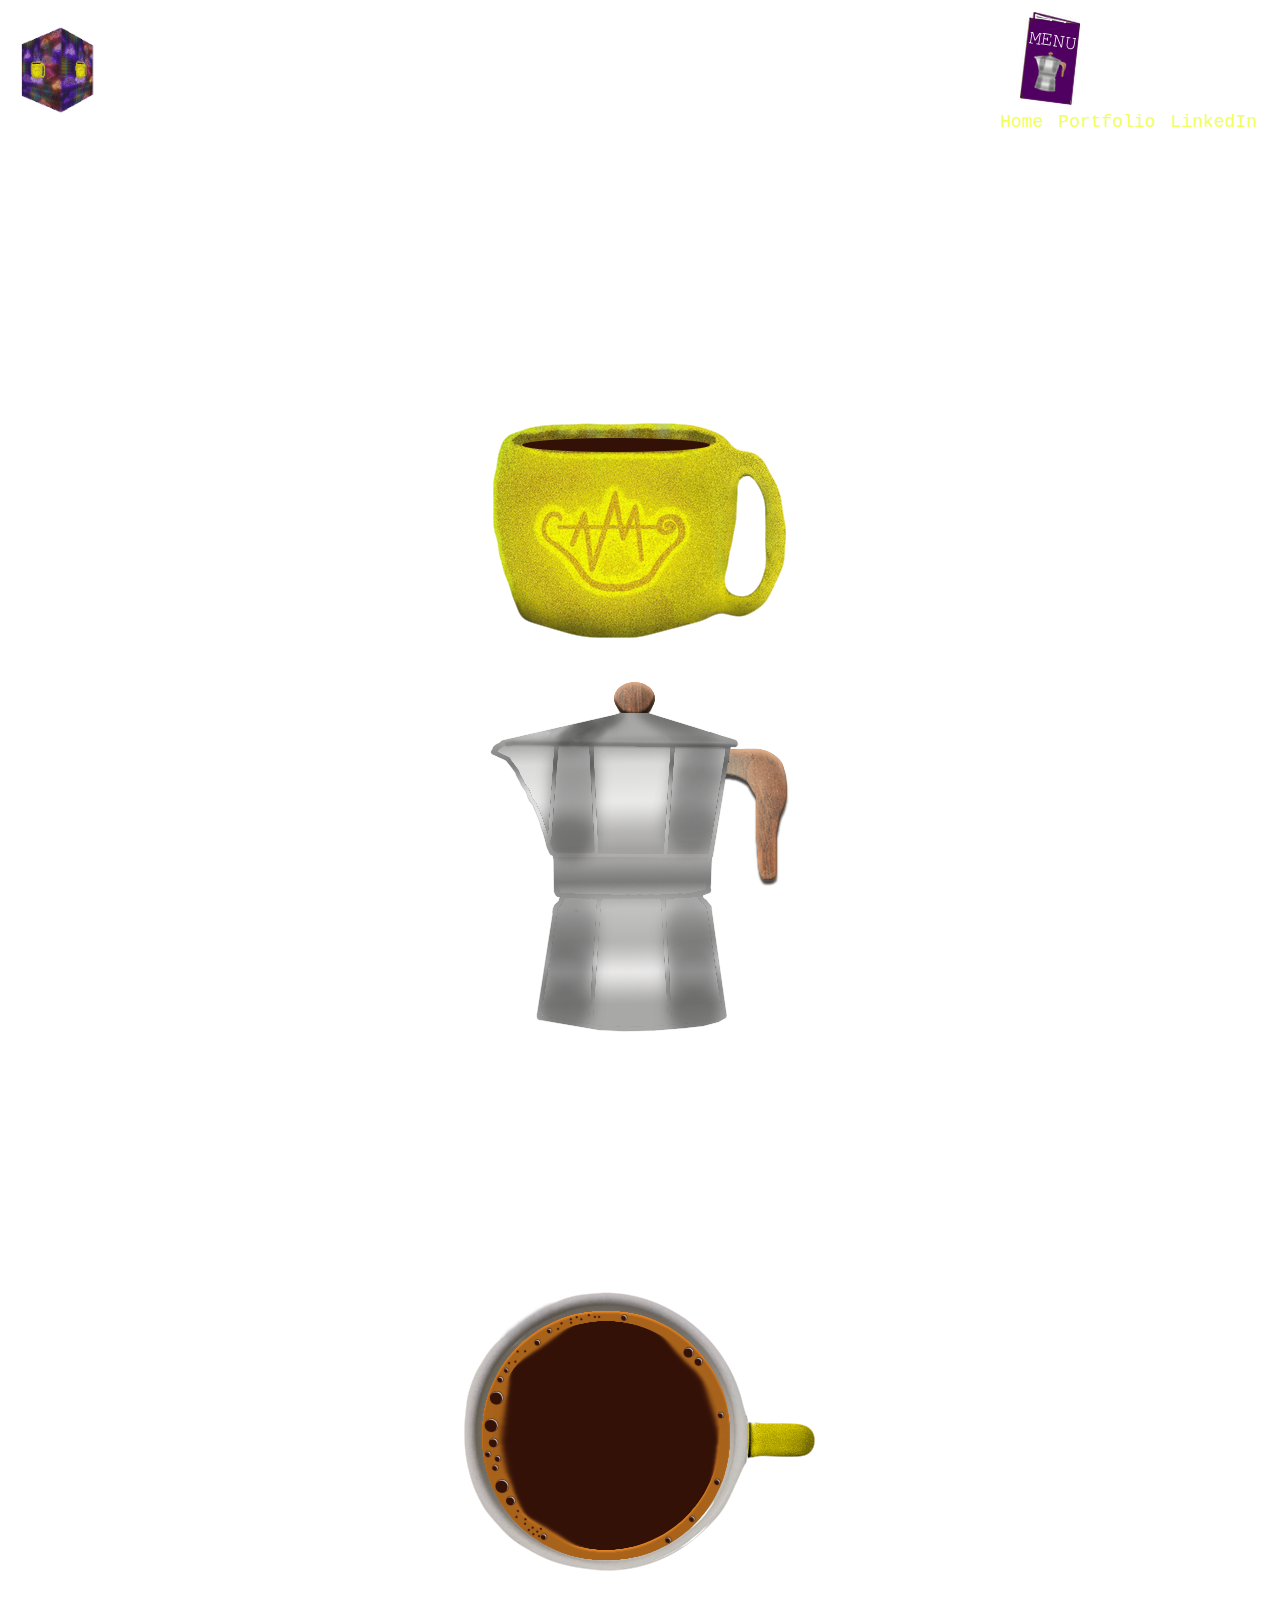
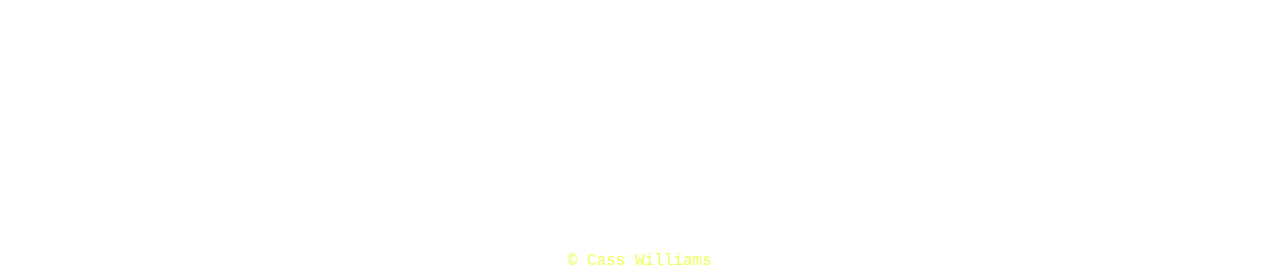
==== index.html @ c23df638 "Add files via upload" ====
<!DOCTYPE html>
<html>
  <meta name="viewport" content="width=device-width, initial-scale=1.0">

<head>
  <title>Cass Williams</title>
  <link rel="stylesheet" href="styles.css">
</head>
<body>
  <header>
    <div class="logo"><img src="logo.gif" alt="Interactive Image"
      width="100px"></div>
      <nav>
        <label for="menu-toggle" class="menu-icon">
        <img src="menu.png" alt="Menu Icon">
      </label>
        <input type="checkbox" id="menu-toggle">
        <label for="menu-toggle" class="menu-icon">&#9776;</label>
        <div class="menu">
          <ul>
            <li><a href="#">Home</a></li>
            <li><a href="portfolio.html">Portfolio</a></li>
            <li><a href="https://www.linkedin.com/in/excpresso">LinkedIn</a></li>
          </ul>
        </div>
      </nav>

  </header>
  
  <div id="coffee-container">
    <div class="coffee-wrapper" onmouseenter="changeImage(this, '11.png')" onmouseleave="changeImage(this, '1.png')">
      <img src="1.png" alt="Image 1">
    </div>
    <div class="coffee-wrapper" onmouseenter="changeImage(this, '22.png')" onmouseleave="changeImage(this, '2.png')">
      <img src="2.png" alt="Image 2">
    </div>
    <div class="coffee-wrapper" onmouseenter="changeImage(this, '33.png')" onmouseleave="changeImage(this, '3.png')">
      <img src="3.png" alt="Image 3">
    </div>
  </div>
  
  <footer>
    &copy; Cass Williams
  </footer>
  
  <script src="script.js"></script>
</body>
</html>
---- styles.css ----
/* CSS for header */
/* Add this at the beginning of the styles.css file */
@media screen and (max-width: 600px) {
  /* Adjust the max-width value according to your design */
  body {
    font-size: 14px; /* Adjust the font size for better readability on smaller screens */
  }
  
  .logo img {
    width: 80px; /* Reduce the logo size for better fit */
  }
  
  nav ul {
    flex-direction: column; /* Stack the navigation links vertically */
  }
  
  .coffee-wrapper {
    width: 100%; /* Make the coffee wrappers occupy the full width of the container */
  }
}

header {
  background-color: transparent;
  background-size: cover;
  background-position: center;
  color: #fff;
  padding: 0px;
  align-items: center;
  display: flex;
  justify-content: space-between;
}

.logo {
  font-size: 0px;
  font-weight: bold;
  text-decoration: none;
  color: #fff;
  margin-right: 10px;
}

.logo img {
  transition: transform 0.3s;
}

.logo img:hover {
  transform: scale(1.2); /* Increase the size of the logo when hovered */
}

nav ul {
  list-style-type: none;
  padding: 0;
  margin: 0;
  display: flex;
  justify-content: flex-end;
}

nav li {
  margin-right: 15px;
}

nav a {
  text-decoration: none;
  color: #efff5e;
  font-family: 'Courier New', Courier, monospace;
  font-size: large;
}

/* Other CSS styles */

nav a:hover {
  background: linear-gradient(to bottom, #9900ff, #ff8a00);
}

nav a.active {
  background: linear-gradient(to bottom, #9900ff, #ff8a00);
}

/* CSS for interactive image */
#coffee-container {
  display: flex;
  justify-content: center;
  align-items: center;
  max-width: 100%;
  flex-direction: column;
}

#coffee-container img {
  max-width: 100%;
  height: auto;
  cursor: pointer;
  transition: transform 0.3s;
}

#coffee-container img:hover {
  transform: scale(1.1);
}

.coffee-wrapper {
  display: flex;
  justify-content: center;
  align-items: center;
  margin: 10px; /* Add margin to create space between images */
}

.coffee-wrapper img {
  max-width: 100%;
  height: auto;
  cursor: pointer;
  transition: transform 0.3s;
  display: block; /* Add this line to center the images horizontally */
  margin: 0 auto; /* Add this line to center the images horizontally */
}

body {
  background-image: url("bg2.png");
  background-size: cover;
  background-position: center;
}

.menu {
  display: none; /* Hide the menu by default */
}

#menu-toggle:checked ~ .menu {
  display: block; /* Display the menu when the checkbox is checked */
}

@media screen and (min-width: 600px) {
  /* Adjust the min-width value to define the breakpoint for collapsing the menu */
  .menu {
    display: block; /* Show the menu for wider screens */
  }
  
  #menu-toggle {
    display: none; /* Hide the toggle for wider screens */
  }
}
.menu-icon {
  display: inline-block;
  vertical-align: middle;
  cursor: pointer;
  padding: 0;
  background: none;
  border: none;
  outline: none; /* Add this to remove the outline when the image is clicked */
}

.menu-icon img {
  width: 100px;
  height: 100px;
}

#menu-toggle {
  position: absolute;
  top: -9999px;
  left: -9999px;
}

/* Add any additional styles for the game container */

/* CSS for footer */
footer {
  background-color: transparent;
  color: #efff5e;
  font-family: 'Courier New', Courier, monospace;
  padding: 0px;
  margin-top: 10rem;
  text-align: center;
}
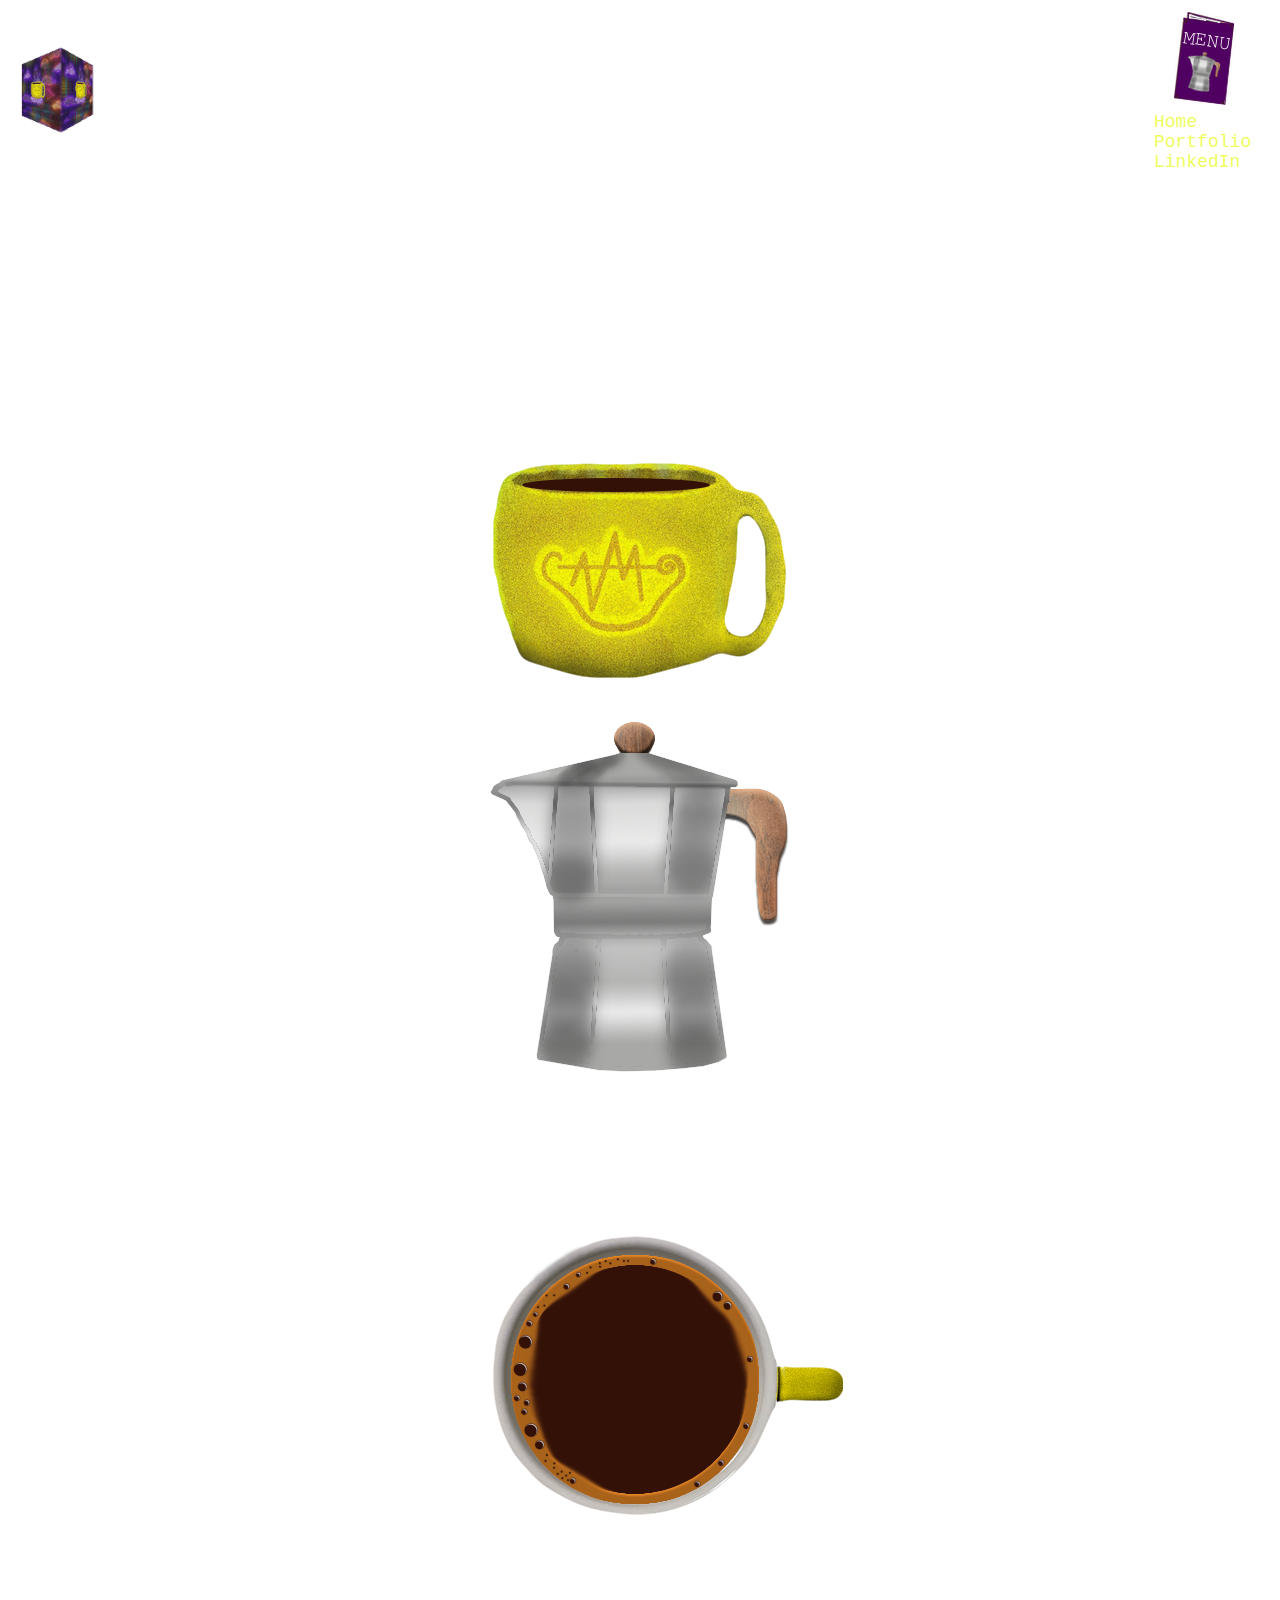
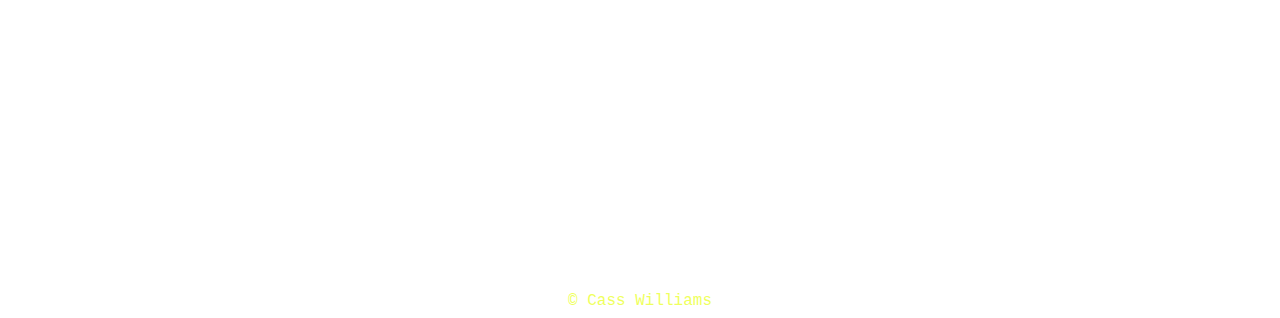
==== commit 0c324c4f: "Add files via upload" ====
--- a/index.html
+++ b/index.html
@@ -5,6 +5,7 @@
 <head>
   <title>Cass Williams</title>
   <link rel="stylesheet" href="styles.css">
+  <script src="script.js"></script>
 </head>
 <body>
   <header>
@@ -43,6 +44,5 @@
     &copy; Cass Williams
   </footer>
   
-  <script src="script.js"></script>
 </body>
 </html>
--- a/styles.css
+++ b/styles.css
@@ -50,7 +50,7 @@
   list-style-type: none;
   padding: 0;
   margin: 0;
-  display: flex;
+  display: block;
   justify-content: flex-end;
 }
 
@@ -142,6 +142,7 @@
   padding: 0;
   background: none;
   border: none;
+  color: transparent;
   outline: none; /* Add this to remove the outline when the image is clicked */
 }
 
@@ -156,6 +157,7 @@
   left: -9999px;
 }
 
+
 /* Add any additional styles for the game container */
 
 /* CSS for footer */
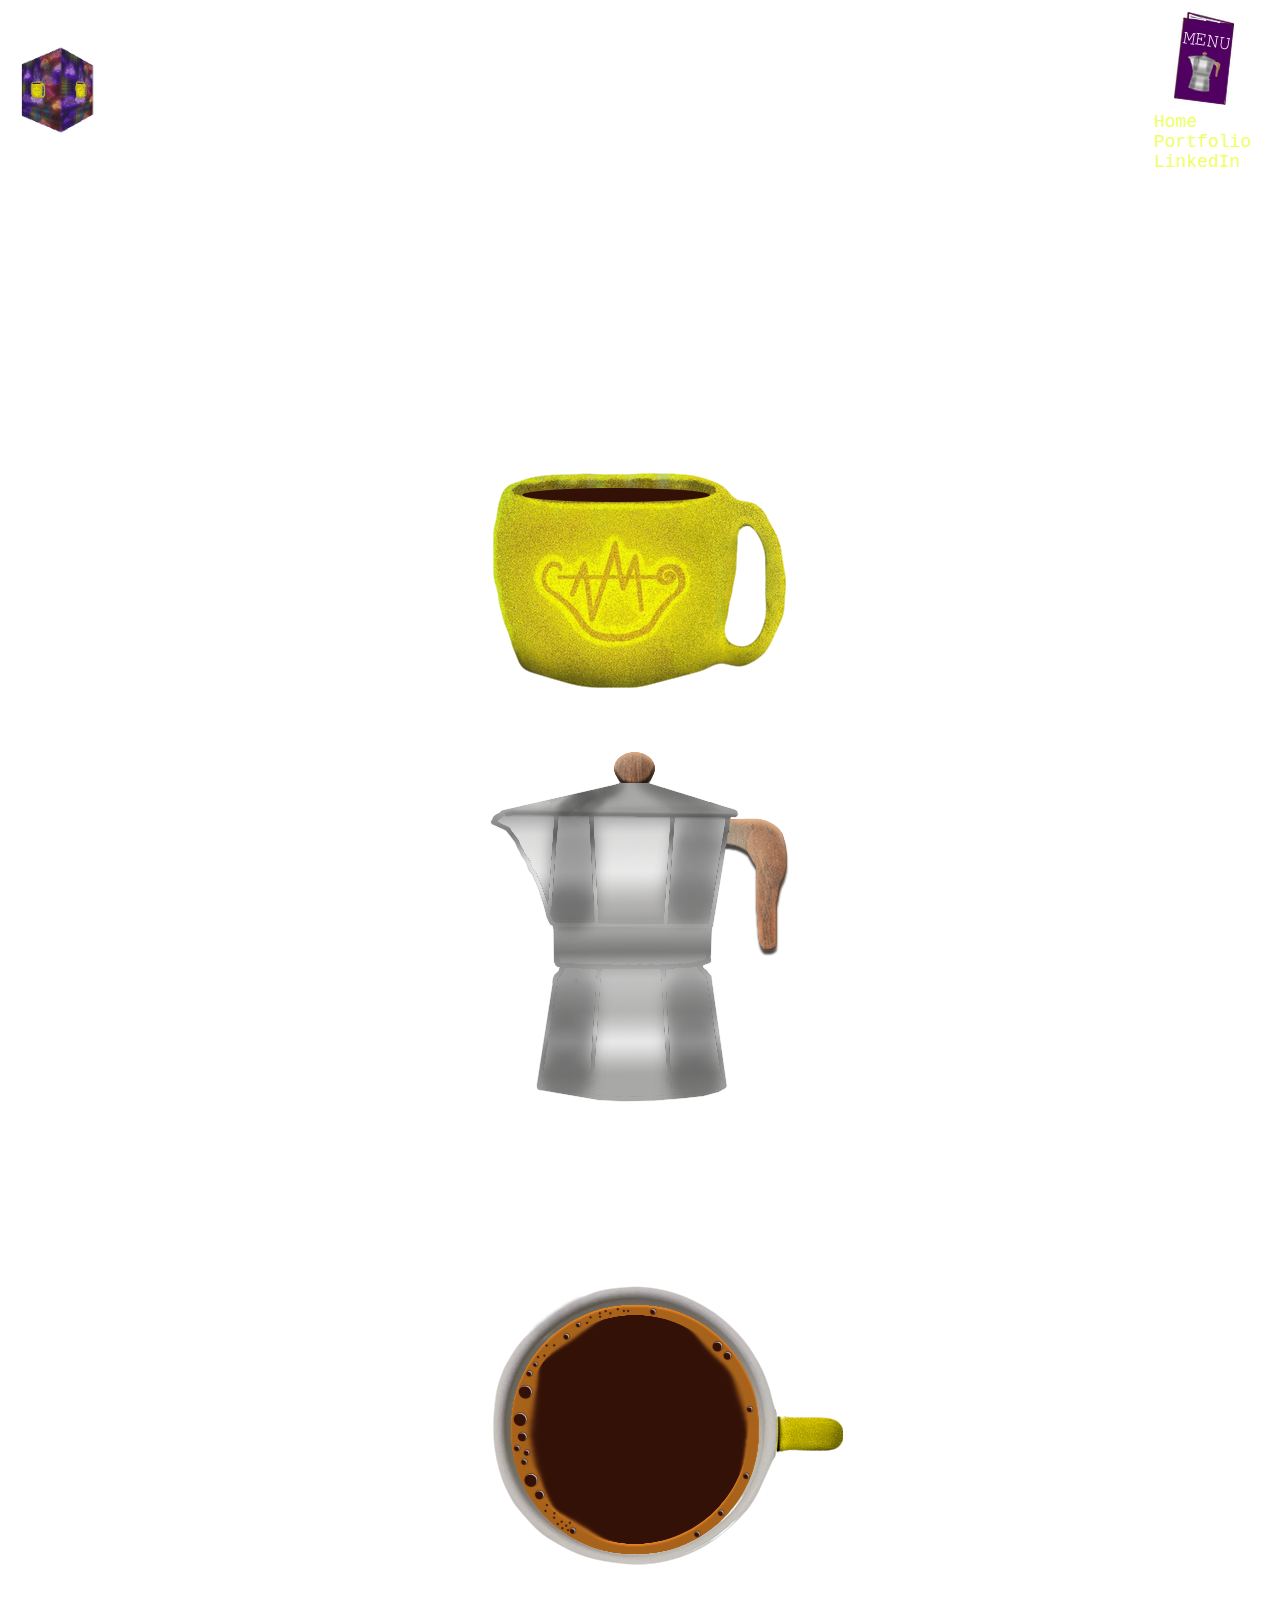
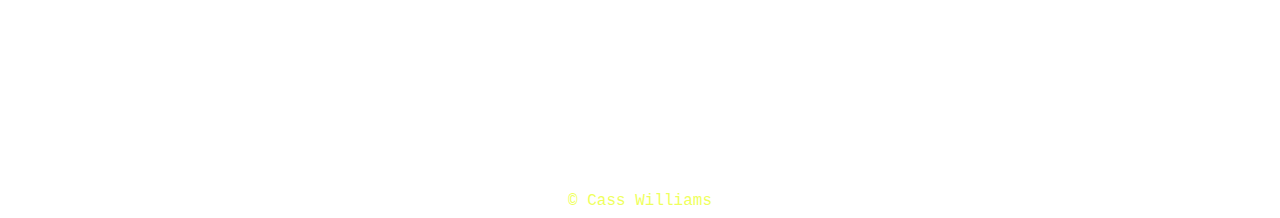
==== commit eec8ad96: "Add files via upload" ====
--- a/index.html
+++ b/index.html
@@ -5,12 +5,15 @@
 <head>
   <title>Cass Williams</title>
   <link rel="stylesheet" href="styles.css">
-  <script src="script.js"></script>
+  
 </head>
 <body>
   <header>
-    <div class="logo"><img src="logo.gif" alt="Interactive Image"
-      width="100px"></div>
+    <a href="index.html">
+      <div class="logo">
+        <img src="logo.gif" alt="Interactive Image" width="100px">
+      </div>
+    </a>
       <nav>
         <label for="menu-toggle" class="menu-icon">
         <img src="menu.png" alt="Menu Icon">
@@ -44,5 +47,6 @@
     &copy; Cass Williams
   </footer>
   
+  <script src="script.js"></script>
 </body>
 </html>
--- a/styles.css
+++ b/styles.css
@@ -46,6 +46,10 @@
   transform: scale(1.2); /* Increase the size of the logo when hovered */
 }
 
+.menu-icon img:hover {
+  transform: scale(1.1);
+}
+
 nav ul {
   list-style-type: none;
   padding: 0;
@@ -82,6 +86,7 @@
   align-items: center;
   max-width: 100%;
   flex-direction: column;
+  margin-bottom: -10rem;
 }
 
 #coffee-container img {
@@ -99,7 +104,7 @@
   display: flex;
   justify-content: center;
   align-items: center;
-  margin: 10px; /* Add margin to create space between images */
+  margin: 20px; /* Add margin to create space between images */
 }
 
 .coffee-wrapper img {
